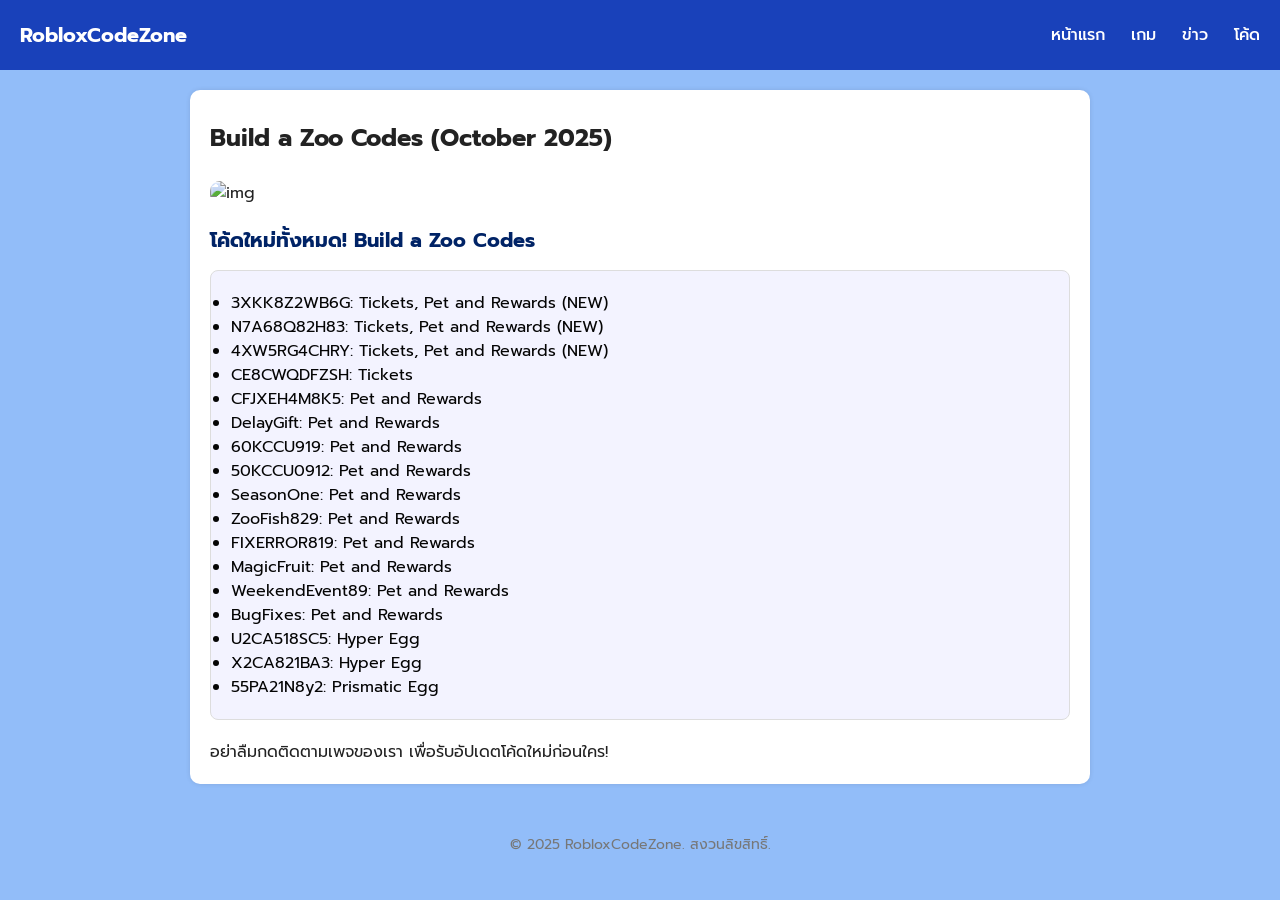
==== index.html @ 5b45ed24 "Update and rename main.html to index.html" ====
<!DOCTYPE html>
<html lang="th">
  <head>
    <meta charset="UTF-8" />
    <meta name="viewport" content="width=device-width, initial-scale=1.0" />
    <title>[แจกโค้ด] Blox Fruits - รหัสและ Code อัปเดตใหม่ล่าสุด 2025</title>

    <!-- เชื่อมไฟล์ CSS -->
    <link rel="stylesheet" href="styles.css" />
  </head>
  <body>
    <header>
      <h1>RobloxCodeZone</h1>
      <nav>
        <a href="#">หน้าแรก</a>
        <a href="#">เกม</a>
        <a href="#">ข่าว</a>
        <a href="#">โค้ด</a>
      </nav>
    </header>

    <main>
      <article>
        <h2>Build a Zoo Codes (October 2025)</h2>
        <img src="images/3ce3eca25b597cc6be16602c3194f44c.jpg" alt="img" />
        <!-- <div class="share">
          <a href="main2.html" target="_blank"
            ><button class="fb">ดูหี</button></a
          >
          <button class="x">X</button>
          <button class="link" onclick="copyLink()">คัดลอกลิงก์</button>
        </div> -->
        <h3>โค้ดใหม่ทั้งหมด! Build a Zoo Codes</h3>
        <div class="code-box">
          <ul>
            <li>3XKK8Z2WB6G: Tickets, Pet and Rewards (NEW)</li>
            <li>N7A68Q82H83: Tickets, Pet and Rewards (NEW)</li>
            <li>4XW5RG4CHRY: Tickets, Pet and Rewards (NEW)</li>
            <li>CE8CWQDFZSH: Tickets</li>
            <li>CFJXEH4M8K5: Pet and Rewards</li>
            <li>DelayGift: Pet and Rewards</li>
            <li>60KCCU919: Pet and Rewards</li>
            <li>50KCCU0912: Pet and Rewards</li>
            <li>SeasonOne: Pet and Rewards</li>
            <li>ZooFish829: Pet and Rewards</li>
            <li>FIXERROR819: Pet and Rewards</li>
            <li>MagicFruit: Pet and Rewards</li>
            <li>WeekendEvent89: Pet and Rewards</li>
            <li>BugFixes: Pet and Rewards</li>
            <li>U2CA518SC5: Hyper Egg</li>
            <li>X2CA821BA3: Hyper Egg</li>
            <li>55PA21N8y2: Prismatic Egg</li>
          </ul>
        </div>

        <p style="margin-top: 20px">
          อย่าลืมกดติดตามเพจของเรา เพื่อรับอัปเดตโค้ดใหม่ก่อนใคร!
        </p>
      </article>
    </main>

    <footer>© 2025 RobloxCodeZone. สงวนลิขสิทธิ์.</footer>

    <!-- เชื่อมไฟล์ JS -->
    <script src="script.js"></script>
  </body>
</html>
---- styles.css ----
@import url('https://fonts.googleapis.com/css2?family=Prompt:wght@400;500;600&display=swap');

* {
  margin: 0;
  padding: 0;
  box-sizing: border-box;
}

body {
  font-family: "Prompt", sans-serif;
  background: #92bdf9;
  color: #222;
}   

header {
  background: #1941ba;
  padding: 20px;
  color: rgb(255, 255, 255);
  display: flex;
  justify-content: space-between;
  align-items: center;
}

header h1 {
  font-size: 20px;
}

nav a {
  color: rgb(255, 255, 255);
  text-decoration: none;
  margin-left: 20px;
  font-weight: 500;
}

main {
  max-width: 900px;
  margin: 20px auto;
}

article {
  background: white;
  padding: 20px;
  border-radius: 10px;
  box-shadow: 0 0 5px rgba(0, 0, 0, 0.1);
}

article img {
  width: 100%;
  border-radius: 10px;
  margin-top: 15px;
}

.meta {
  font-size: 14px;
  color: gray;
  margin-top: 5px;
}

h2 {
  font-size: 24px;
  margin: 10px 0;
}

h3 {
  margin-top: 20px;
  font-size: 20px;
  color: #002366;
}

.code-box {
  background: #f3f3ff;
  border: 1px solid #ddd;
  padding: 20px;
  border-radius: 8px;
  margin-top: 15px;
  color: #040404;
}

.share {
  margin-top: 10px;
}

.share button {
  border: none;
  padding: 8px 12px;
  border-radius: 5px;
  margin-right: 5px;
  cursor: pointer;
  color: white;
  font-weight: 500;
}

.fb {
  background: #1877f2;
}

.x {
  background: black;
}

.link {
  background: #666;
}

footer {
  text-align: center;
  padding: 20px;
  font-size: 14px;
  color: #777;
  margin-top: 30px;
}
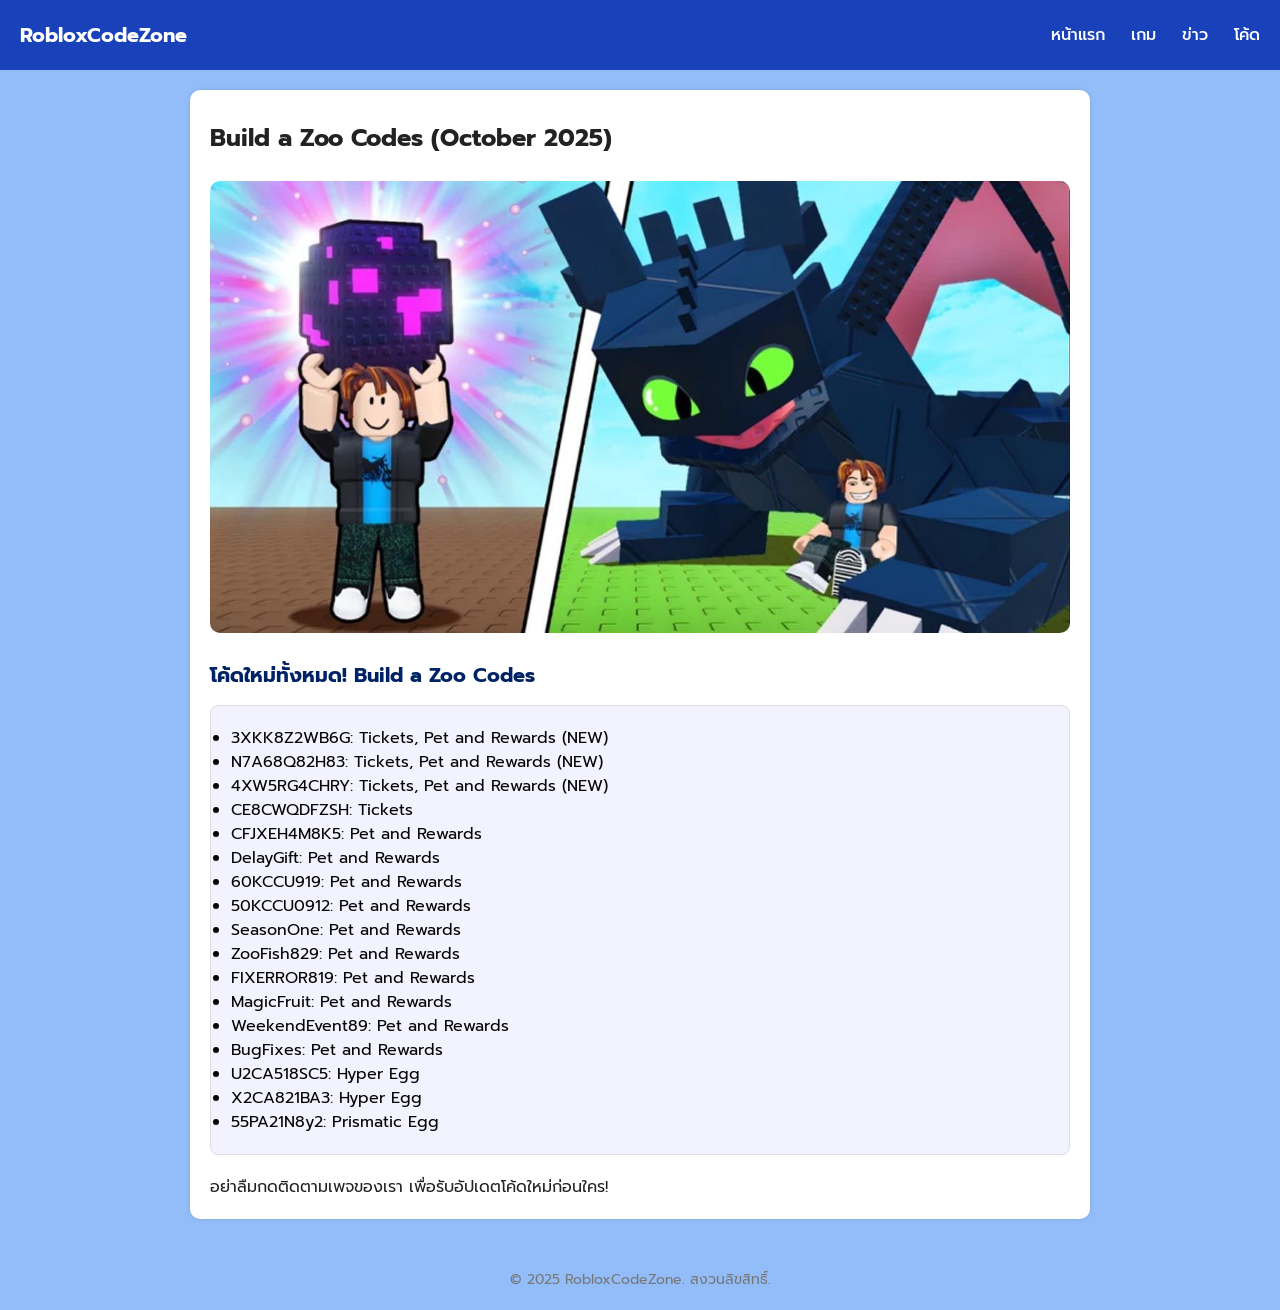
==== commit bb50606f: "Update index.html" ====
--- a/index.html
+++ b/index.html
@@ -22,7 +22,7 @@
     <main>
       <article>
         <h2>Build a Zoo Codes (October 2025)</h2>
-        <img src="images/3ce3eca25b597cc6be16602c3194f44c.jpg" alt="img" />
+        <img src="3ce3eca25b597cc6be16602c3194f44c.jpg" alt="example">
         <!-- <div class="share">
           <a href="main2.html" target="_blank"
             ><button class="fb">ดูหี</button></a
@@ -65,3 +65,4 @@
     <script src="script.js"></script>
   </body>
 </html>
+
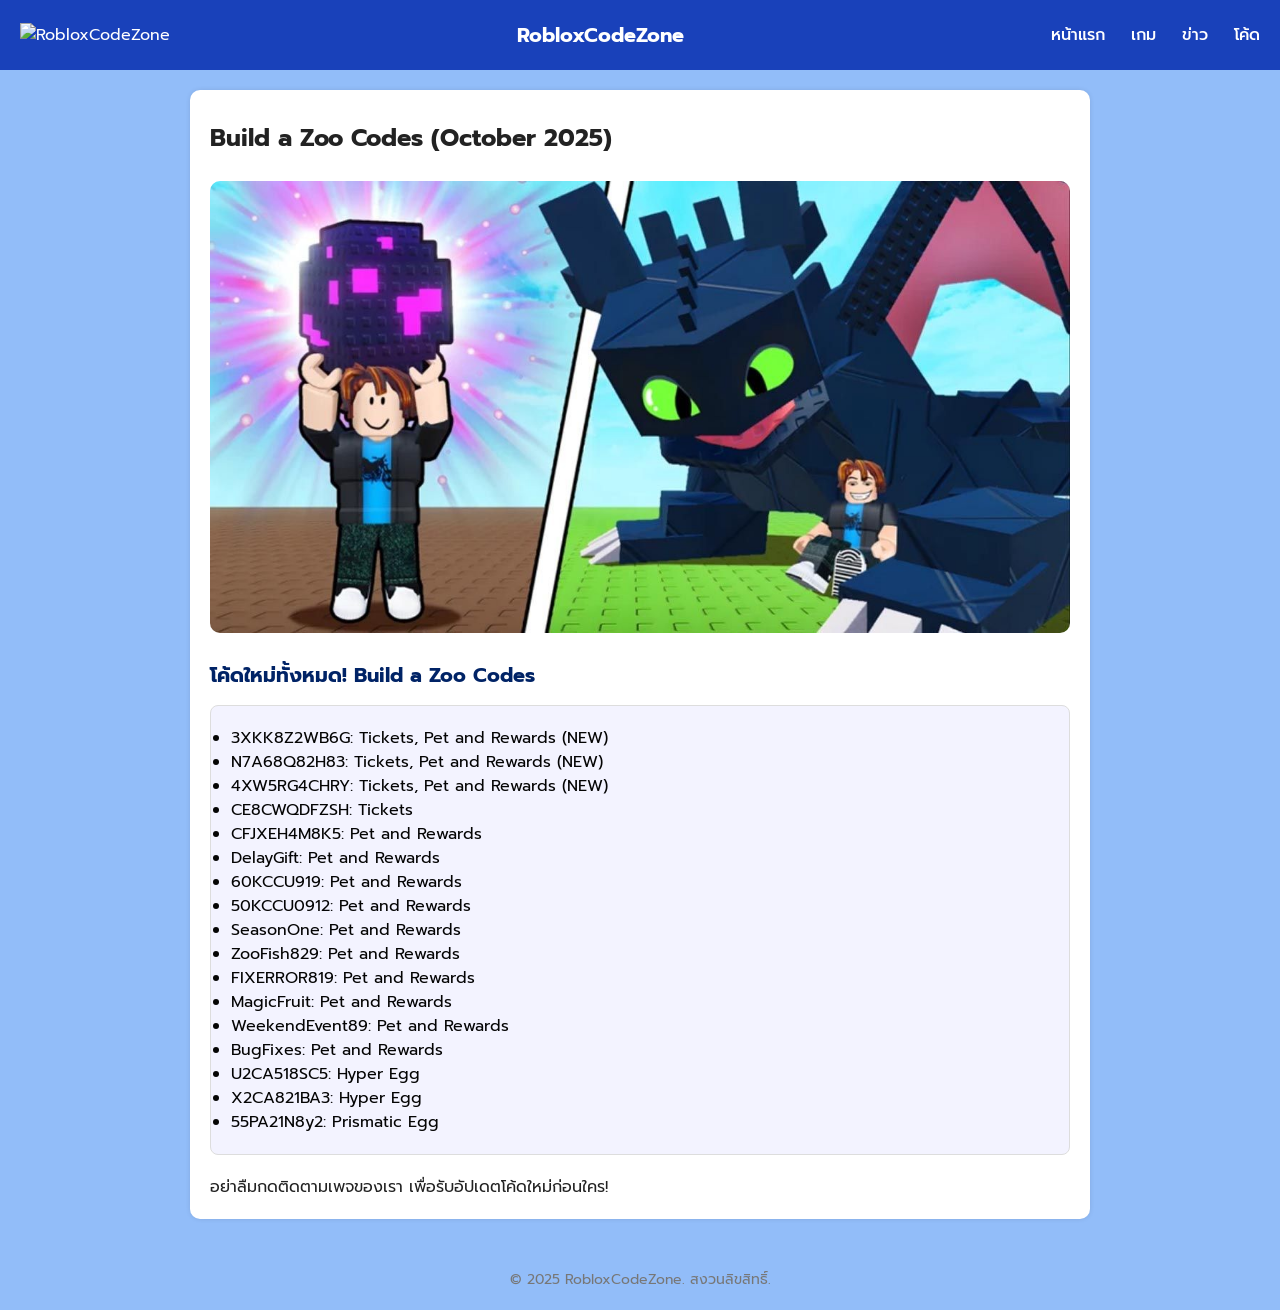
==== commit bb018efd: "Update index.html" ====
--- a/index.html
+++ b/index.html
@@ -10,6 +10,7 @@
   </head>
   <body>
     <header>
+      <img src="Logorb.png" alt="RobloxCodeZone">
       <h1>RobloxCodeZone</h1>
       <nav>
         <a href="#">หน้าแรก</a>
@@ -66,3 +67,4 @@
   </body>
 </html>
 
+
--- a/styles.css
+++ b/styles.css
@@ -19,6 +19,9 @@
   display: flex;
   justify-content: space-between;
   align-items: center;
+  position: sticky;
+  top: 0;
+  z-index: 1000;
 }
 
 header h1 {
@@ -109,3 +112,4 @@
   color: #777;
   margin-top: 30px;
 }
+
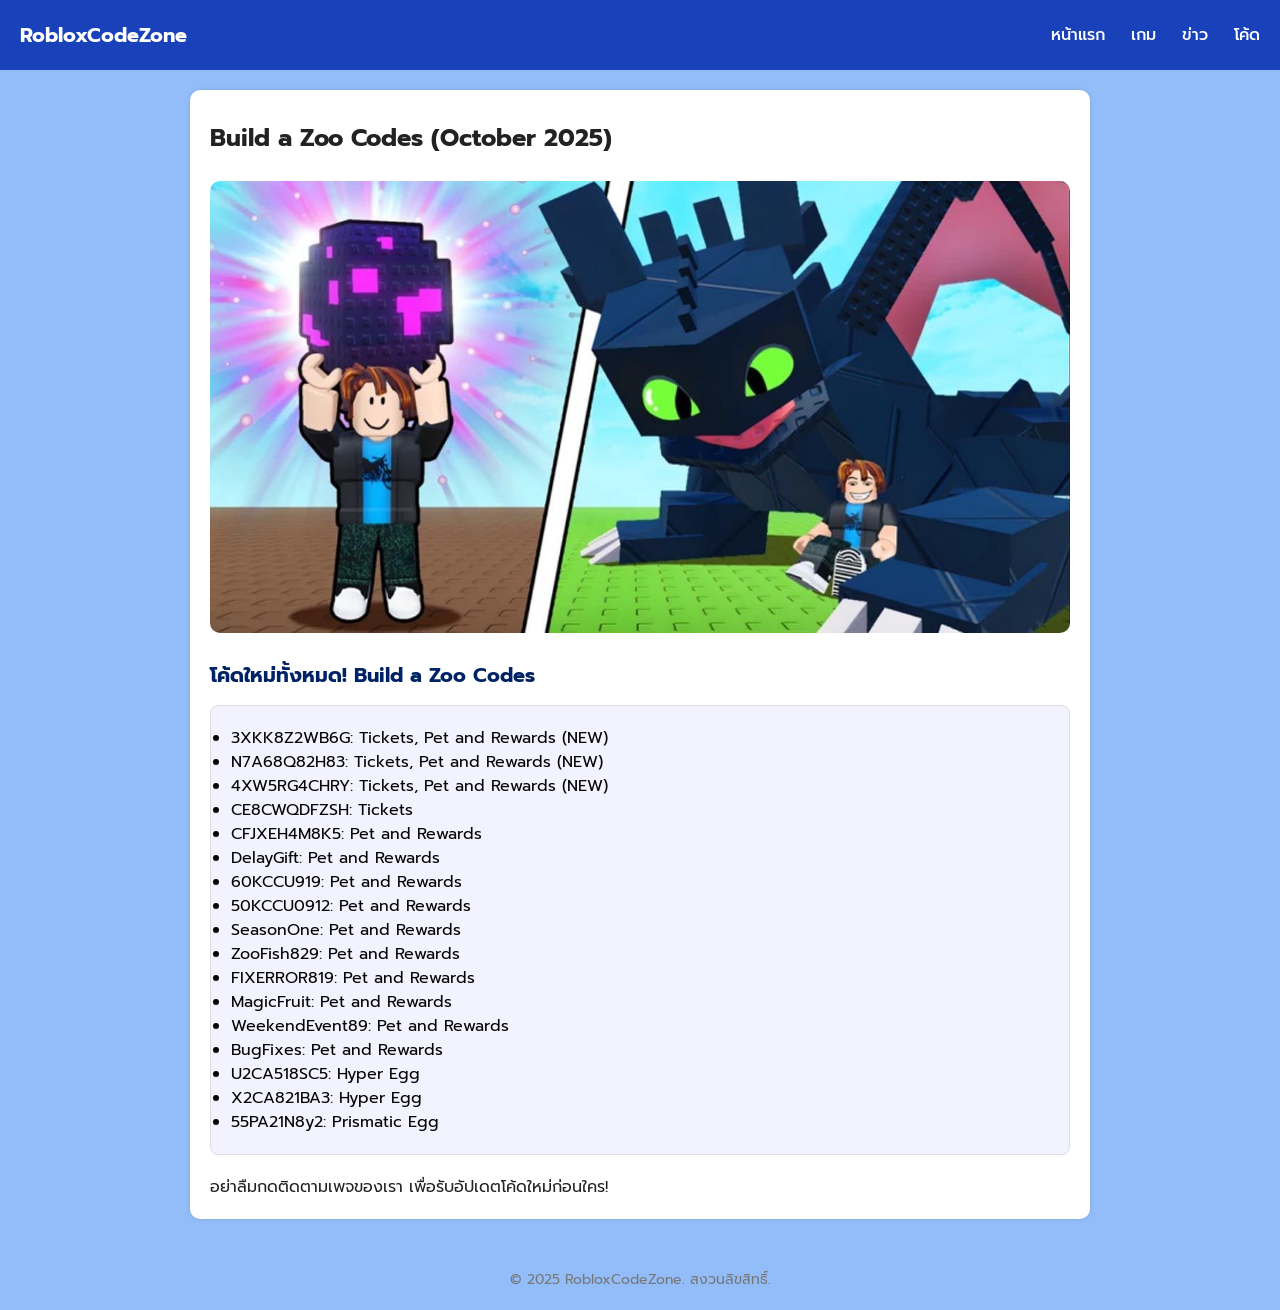
==== commit fd032835: "Update index.html" ====
--- a/index.html
+++ b/index.html
@@ -10,7 +10,6 @@
   </head>
   <body>
     <header>
-      <img src="Logorb.png" alt="RobloxCodeZone">
       <h1>RobloxCodeZone</h1>
       <nav>
         <a href="#">หน้าแรก</a>
@@ -68,3 +67,4 @@
 </html>
 
 
+
